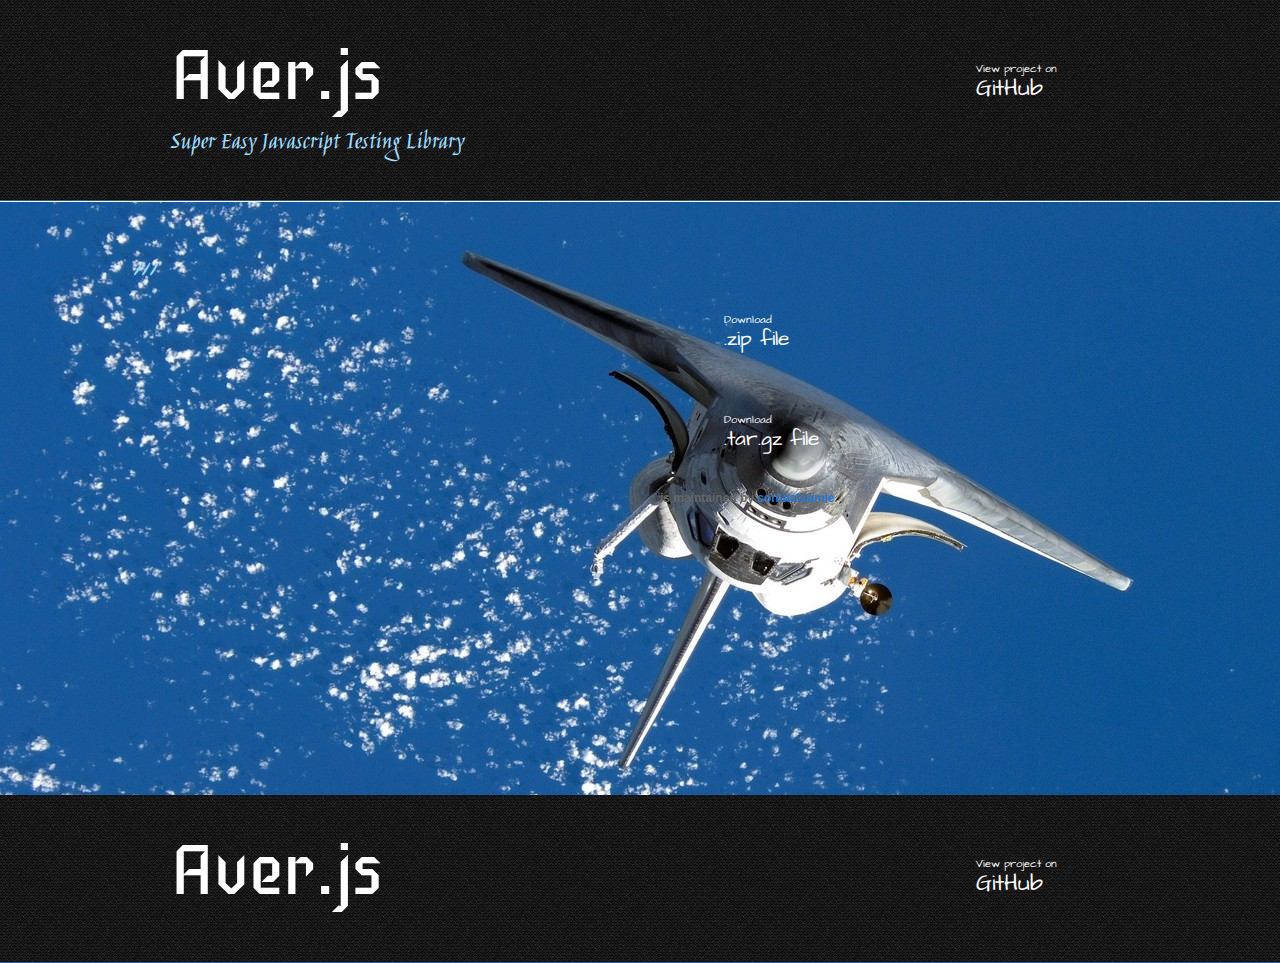
==== index.html @ 6622bc0f "Aver" ====
<!DOCTYPE html>
<html>
  <head>
    <meta charset='utf-8'>
    <meta http-equiv="X-UA-Compatible" content="chrome=1">
    <meta name="viewport" content="width=device-width, initial-scale=1, maximum-scale=1">
	<link href='http://fonts.googleapis.com/css?family=Jim+Nightshade|Iceberg' rel='stylesheet' type='text/css'>
    <link href='https://fonts.googleapis.com/css?family=Architects+Daughter' rel='stylesheet' type='text/css'>
    <link rel="stylesheet" type="text/css" href="stylesheets/stylesheet.css" media="screen" />
    <link rel="stylesheet" type="text/css" href="stylesheets/pygment_trac.css" media="screen" />
    <link rel="stylesheet" type="text/css" href="stylesheets/print.css" media="print" />

    <!--[if lt IE 9]>
    <script src="//html5shiv.googlecode.com/svn/trunk/html5.js"></script>
    <![endif]-->

    <title>Aver | Super Easy Javascript Testing Library</title>
  </head>

  <body>
    <header>
      <div class="inner">
        <h1 style="font-family: 'Iceberg', cursive;font-weight: 400; ">Aver.js</h1>
        <h2 style="font-family:  'Jim Nightshade', cursive;font-weight: 400; ">Super Easy Javascript Testing Library</h2>
        <a href="https://github.com/contactsamie/Aver" class="button"><small>View project on</small>GitHub</a>
      </div>
    </header>

    <div id="content-wrapper">
      <div class="inner clearfix">
        <section id="main-content">
          <h3></h3>



        <aside id="sidebar">
          <a href="https://github.com/contactsamie/Aver/zipball/master" class="button">
            <small>Download</small>
            .zip file
          </a>
          <a href="https://github.com/contactsamie/Aver/tarball/master" class="button">
            <small>Download</small>
            .tar.gz file
          </a>

          <p class="repo-owner"><a href="https://github.com/contactsamie/Aver"></a> is maintained by <a href="https://github.com/contactsamie">contactsamie</a>.</p>

        </aside>
      </div>
    </div>
<header>
      <div class="inner">
        <h1 style="font-family: 'Iceberg', cursive;font-weight: 400; ">Aver.js</h1>
        <a href="https://github.com/contactsamie/Aver" class="button"><small>View project on</small>GitHub</a>
      </div>
    </header>
  
  </body>
</html>
---- stylesheets/stylesheet.css ----
/* http://meyerweb.com/eric/tools/css/reset/ 
   v2.0 | 20110126
   License: none (public domain)
*/
html, body, div, span, applet, object, iframe,
h1, h2, h3, h4, h5, h6, p, blockquote, pre,
a, abbr, acronym, address, big, cite, code,
del, dfn, em, img, ins, kbd, q, s, samp,
small, strike, strong, sub, sup, tt, var,
b, u, i, center,
dl, dt, dd, ol, ul, li,
fieldset, form, label, legend,
table, caption, tbody, tfoot, thead, tr, th, td,
article, aside, canvas, details, embed, 
figure, figcaption, footer, header, hgroup, 
menu, nav, output, ruby, section, summary,
time, mark, audio, video {
	margin: 0;
	padding: 0;
	border: 0;
	font-size: 100%;
	font: inherit;
	vertical-align: baseline;
}
/* HTML5 display-role reset for older browsers */
article, aside, details, figcaption, figure, 
footer, header, hgroup, menu, nav, section {
	display: block;
}
body {
	line-height: 1;
}
ol, ul {
	list-style: none;
}
blockquote, q {
	quotes: none;
}
blockquote:before, blockquote:after,
q:before, q:after {
	content: '';
	content: none;
}
table {
	border-collapse: collapse;
	border-spacing: 0;
}

/* LAYOUT STYLES */
body {

  font-size: 15px;
  line-height: 1.5; 
  background: #fafafa url(../images/sss.jpg) 0 0 repeat;
  font-family: 'Helvetica Neue', Helvetica, Arial, serif;
  font-weight: 400;
  color: #666;
}

a {
  color: #2879d0;
}
a:hover {
  color: #2268b2;
}

header {
  padding-top: 40px;
  padding-bottom: 40px;
  font-family: 'Architects Daughter', 'Helvetica Neue', Helvetica, Arial, serif; 
  background: #2e7bcf url(../images/h.png) 0 0 repeat;
  border-bottom: solid 1px #275da1;
}

header h1 {
  letter-spacing: -1px;
  font-size: 72px;
  color: #fff;
  line-height: 1;
  margin-bottom: 0.2em;
  width: 540px;
}

header h2 {
  font-size: 26px;
  color: #9ddcff;
  font-weight: normal;
  line-height: 1.3;
  width: 540px;
  letter-spacing: 0;
}

.inner {
  position: relative;
  width: 940px;
  margin: 0 auto;
}

#content-wrapper {
  border-top: solid 1px #fff;
  padding-top: 30px;
}

#main-content {
  width: 690px;
  float: left;
}

#main-content img {
  max-width: 100%;
}

aside#sidebar {
  width: 200px;
  padding-left: 20px;
  min-height: 504px;
  float: right;
 
  font-size: 12px;
  line-height: 1.3;
}

aside#sidebar p.repo-owner,
aside#sidebar p.repo-owner a {
  font-weight: bold;
}

#downloads {
  margin-bottom: 40px;
}

a.button {
  width: 134px;
  height: 58px;
  line-height: 1.2;
  font-size: 23px;
  color: #fff;
  padding-left: 68px;
  padding-top: 22px;
  background: #fafafa url(../images/sss.jpg) 0 0 repeat;
  font-family: 'Architects Daughter', 'Helvetica Neue', Helvetica, Arial, serif; 
}
a.button small {
  display: block;
  font-size: 11px;
}
header a.button {
  position: absolute;
  right: 0;
  top: 0;
  background: transparent url(../images/github-button.png) 0 0 no-repeat;
}
aside a.button {
  width: 138px;
  padding-left: 64px;
  display: block;
  background: transparent url(../images/download-button.png) 0 0 no-repeat;
  margin-bottom: 20px;
  font-size: 21px;
}

code, pre {
  font-family: Monaco, "Bitstream Vera Sans Mono", "Lucida Console", Terminal, monospace;
  color: #222;
  margin-bottom: 30px;
  font-size: 13px;
}

code {
  background-color: #f2f8fc;
  border: solid 1px #dbe7f3;
  padding: 0 3px;
}

pre {
  padding: 20px;
  background: #fff;
  text-shadow: none;
  overflow: auto;
  border: solid 1px #f2f2f2;
}
pre code {
  color: #2879d0;
  background-color: #fff;
  border: none;
  padding: 0;
}

ul, ol, dl {
  margin-bottom: 20px;
}


/* COMMON STYLES */

hr {
  height: 1px;
  line-height: 1px;
  margin-top: 1em;
  padding-bottom: 1em;
  border: none;
  background: transparent url('../images/hr.png') 0 0 no-repeat;
}

table {
  width: 100%;
  border: 1px solid #ebebeb;
}

th {
  font-weight: 500;
}

td {
  border: 1px solid #ebebeb;
  text-align: center; 
  font-weight: 300;
}

form {
  background: #f2f2f2;
  padding: 20px;
  
}


/* GENERAL ELEMENT TYPE STYLES */

#main-content h1 {
  font-family: 'Architects Daughter', 'Helvetica Neue', Helvetica, Arial, serif; 
  font-size: 2.8em;
  letter-spacing: -1px;
  color: #474747;
} 

#main-content h1:before {
  content: "/";
  color: #9ddcff;
  padding-right: 0.3em;
  margin-left: -0.9em;
}

#main-content h2 {
  font-family: 'Architects Daughter', 'Helvetica Neue', Helvetica, Arial, serif; 
  font-size: 22px;
  font-weight: bold;
  margin-bottom: 8px;
  color: #474747;
} 
#main-content h2:before {
  content: "//";
  color: #9ddcff;
  padding-right: 0.3em;
  margin-left: -1.5em;
}

#main-content h3 {
  font-family: 'Architects Daughter', 'Helvetica Neue', Helvetica, Arial, serif; 
  font-size: 18px;
  font-weight: bold;
  margin-top: 24px;
  margin-bottom: 8px;
  color: #474747;
} 
 
#main-content h3:before {
  content: "///";
  color: #9ddcff;
  padding-right: 0.3em;
  margin-left: -2em;
}

#main-content h4 {
  font-family: 'Architects Daughter', 'Helvetica Neue', Helvetica, Arial, serif; 
  font-size: 15px;
  font-weight: bold;
  color: #474747;
} 

h4:before {
  content: "////";
  color: #9ddcff;
  padding-right: 0.3em;
  margin-left: -2.8em;
}

#main-content h5 {
  font-family: 'Architects Daughter', 'Helvetica Neue', Helvetica, Arial, serif; 
  font-size: 14px;
  color: #474747;
} 
h5:before {
  content: "/////";
  color: #9ddcff;
  padding-right: 0.3em;
  margin-left: -3.2em;
}

#main-content h6 {
  font-family: 'Architects Daughter', 'Helvetica Neue', Helvetica, Arial, serif; 
  font-size: .8em;
  color: #474747;
} 
h6:before {
  content: "//////";
  color: #9ddcff;
  padding-right: 0.3em;
  margin-left: -3.7em;
}

p {
  margin-bottom: 20px;
}
 
a {
  text-decoration: none;
}

p a {
  font-weight: 400;
}

blockquote {
  font-size: 1.6em;
  border-left: 10px solid #e9e9e9;
  margin-bottom: 20px;
  padding: 0 0 0 30px;
}

ul li {
  list-style: disc inside;
  padding-left: 20px;
}

ol li {
  list-style: decimal inside;
  padding-left: 3px;
}

dl dd {
  font-style: italic;
  font-weight: 100;
}

footer {
  background: transparent url('../images/hr.png') 0 0 no-repeat;
  margin-top: 40px;
  padding-top: 20px;
  padding-bottom: 30px;
  font-size: 13px;
  color: #aaa;
}

footer a {
  color: #666;
}
footer a:hover {
  color: #444;
}

/* MISC */
.clearfix:after {
  clear: both;
  content: '.';
  display: block;
  visibility: hidden;
  height: 0;
}

.clearfix {display: inline-block;}
* html .clearfix {height: 1%;}
.clearfix {display: block;}

/* #Media Queries
================================================== */

/* Smaller than standard 960 (devices and browsers) */
@media only screen and (max-width: 959px) {}

/* Tablet Portrait size to standard 960 (devices and browsers) */
@media only screen and (min-width: 768px) and (max-width: 959px) {
  .inner {
    width: 740px;
  }
  header h1, header h2 {
    width: 340px;
  }
  header h1 {
    font-size: 60px;
  }
  header h2 {
    font-size: 30px;
  }
  #main-content {
    width: 490px;
  }
  #main-content h1:before,
  #main-content h2:before,
  #main-content h3:before,
  #main-content h4:before,
  #main-content h5:before,
  #main-content h6:before {
    content: none;
    padding-right: 0;
    margin-left: 0;
  }
}

/* All Mobile Sizes (devices and browser) */
@media only screen and (max-width: 767px) {
  .inner {
    width: 93%;
  }
  header {
    padding: 20px 0;
  }
  header .inner {
    position: relative;
  }
  header h1, header h2 {
    width: 100%;
  }
  header h1 {
    font-size: 48px;
  }
  header h2 {
    font-size: 24px;
  }
  header a.button {
    background-image: none;
    width: auto;
    height: auto;
    display: inline-block;
    margin-top: 15px;
    padding: 5px 10px;
    position: relative;
    text-align: center;
    font-size: 13px;
    line-height: 1;
    background-color: #9ddcff;
    color: #2879d0;
    -moz-border-radius: 5px;
    -webkit-border-radius: 5px;                     
    border-radius: 5px;    
  }
  header a.button small {
    font-size: 13px;
    display: inline;
  }
  #main-content,
  aside#sidebar {
    float: none;
    width: 100% ! important;
  }
  aside#sidebar {
    background-image: none;
    margin-top: 20px;
    border-top: solid 1px #ddd;
    padding: 20px 0;
    min-height: 0;
  }
  aside#sidebar a.button {
    display: none;
  }
  #main-content h1:before,
  #main-content h2:before,
  #main-content h3:before,
  #main-content h4:before,
  #main-content h5:before,
  #main-content h6:before {
    content: none;
    padding-right: 0;
    margin-left: 0;
  }
}
body{
  background: #fafafa url(../images/sss.jpeg) 0 0 repeat;
}
/* Mobile Landscape Size to Tablet Portrait (devices and browsers) */
@media only screen and (min-width: 480px) and (max-width: 767px) {}

/* Mobile Portrait Size to Mobile Landscape Size (devices and browsers) */
@media only screen and (max-width: 479px) {}
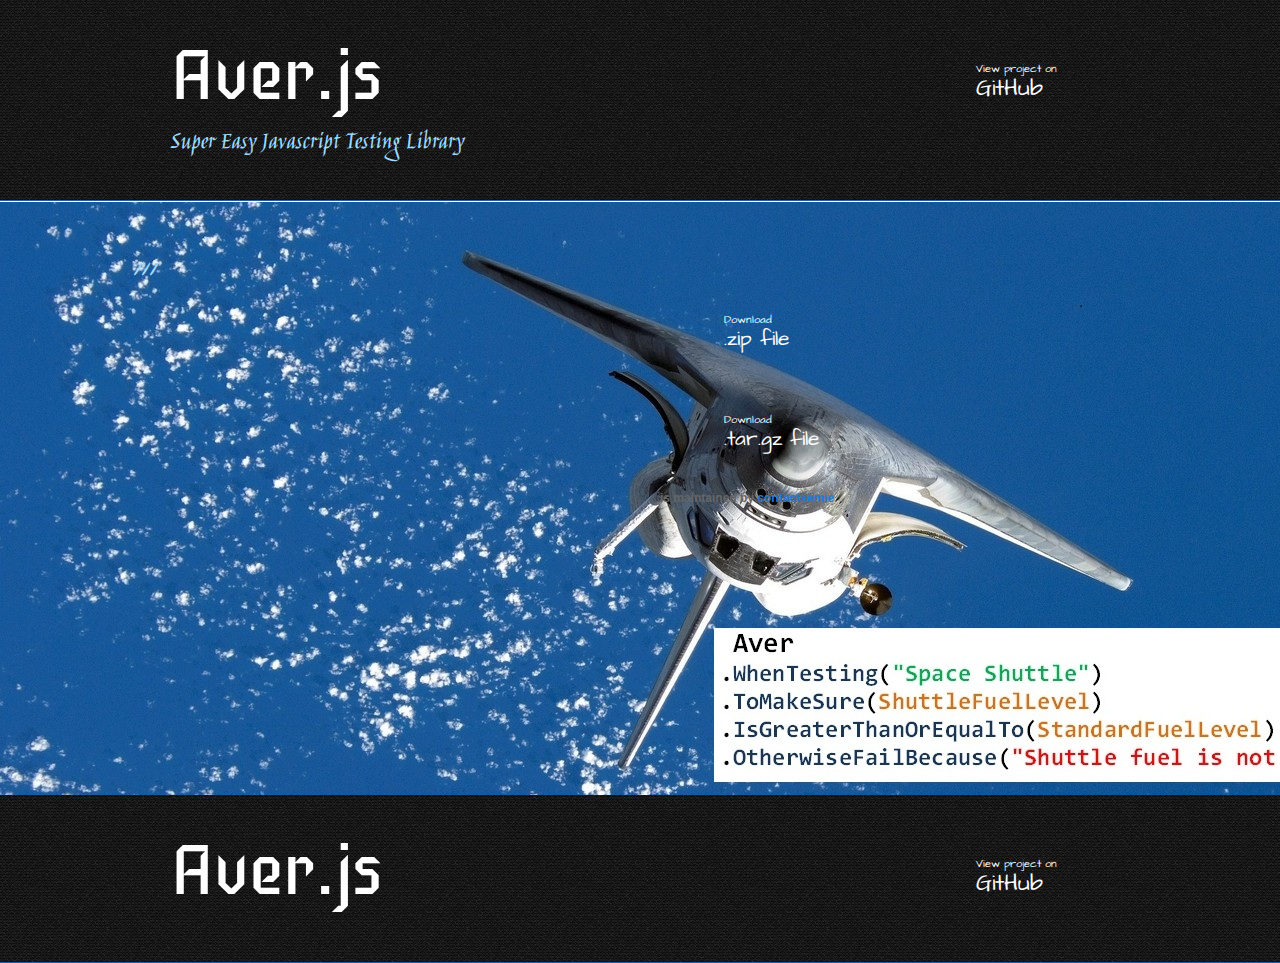
==== commit 355c369f: "Aver" ====
--- a/index.html
+++ b/index.html
@@ -47,12 +47,16 @@
 
         </aside>
       </div>
-    </div>
+    </div> 
+	
 <header>
       <div class="inner">
         <h1 style="font-family: 'Iceberg', cursive;font-weight: 400; ">Aver.js</h1>
         <a href="https://github.com/contactsamie/Aver" class="button"><small>View project on</small>GitHub</a>
       </div>
+	  
+	  
+	
     </header>
   
   </body>
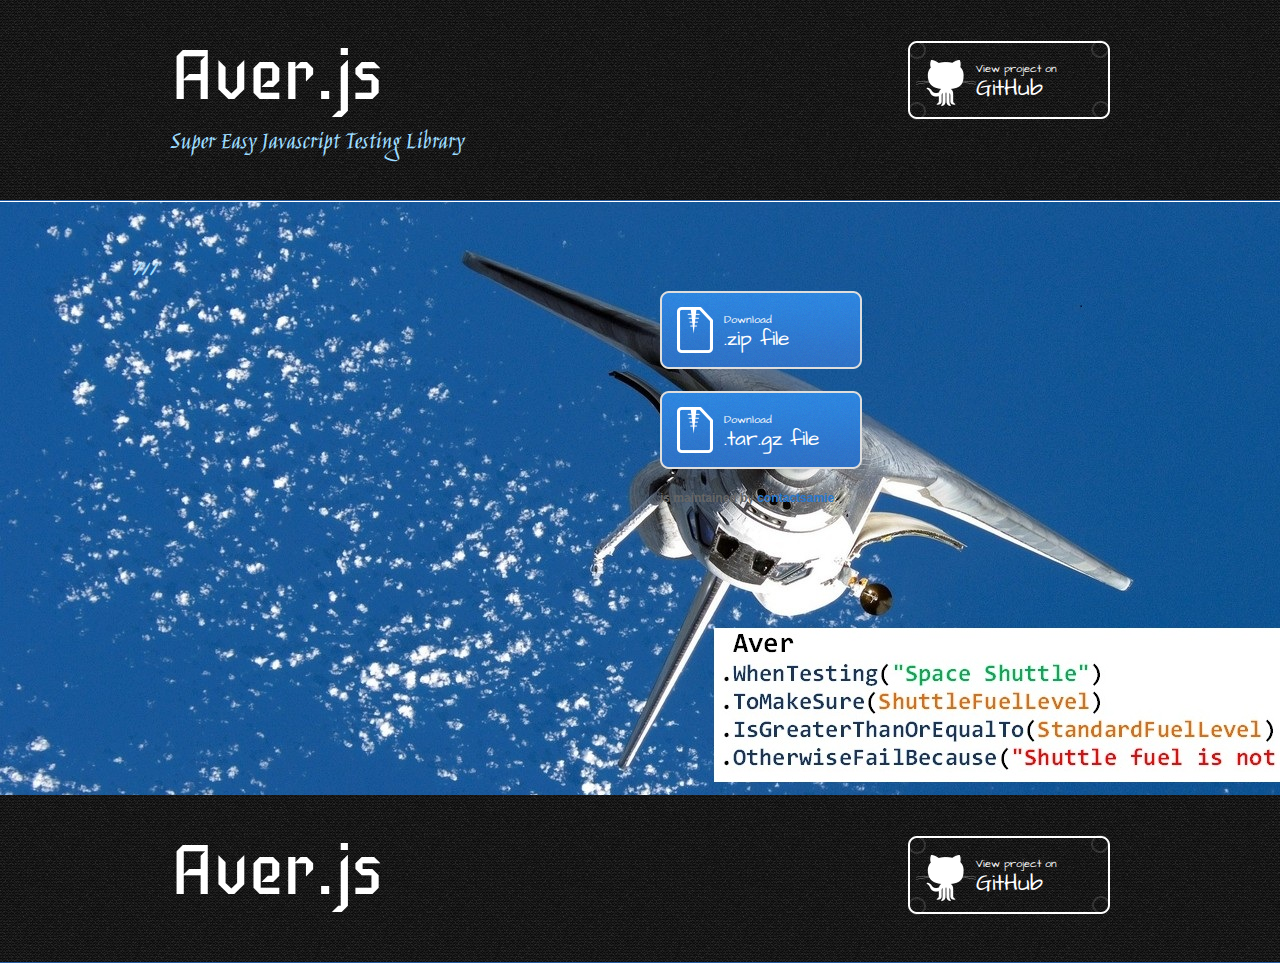
==== commit dc732060: "Aver" ====
--- a/index.html
+++ b/index.html
@@ -18,6 +18,8 @@
   </head>
 
   <body>
+  
+  
     <header>
       <div class="inner">
         <h1 style="font-family: 'Iceberg', cursive;font-weight: 400; ">Aver.js</h1>
@@ -48,6 +50,7 @@
         </aside>
       </div>
     </div> 
+	</div>
 	
 <header>
       <div class="inner">
--- a/stylesheets/stylesheet.css
+++ b/stylesheets/stylesheet.css
@@ -51,7 +51,7 @@
 
   font-size: 15px;
   line-height: 1.5; 
-  background: #fafafa url(../images/sss.jpg) 0 0 repeat;
+  background: #fafafa url(../images/sss1.jpg) 0 0 repeat;
   font-family: 'Helvetica Neue', Helvetica, Arial, serif;
   font-weight: 400;
   color: #666;
@@ -137,7 +137,7 @@
   color: #fff;
   padding-left: 68px;
   padding-top: 22px;
-  background: #fafafa url(../images/sss.jpg) 0 0 repeat;
+  background: #fafafa url(../images/sss1.jpg) 0 0 repeat;
   font-family: 'Architects Daughter', 'Helvetica Neue', Helvetica, Arial, serif; 
 }
 a.button small {
@@ -474,7 +474,7 @@
   }
 }
 body{
-  background: #fafafa url(../images/sss.jpeg) 0 0 repeat;
+  background: #fafafa url(../images/sss1.jpeg) 0 0 repeat;
 }
 /* Mobile Landscape Size to Tablet Portrait (devices and browsers) */
 @media only screen and (min-width: 480px) and (max-width: 767px) {}
--- a/stylesheets/pygment_trac.css
+++ b/stylesheets/pygment_trac.css
@@ -0,0 +1,69 @@
+.highlight  { background: #ffffff; }
+.highlight .c { color: #999988; font-style: italic } /* Comment */
+.highlight .err { color: #a61717; background-color: #e3d2d2 } /* Error */
+.highlight .k { font-weight: bold } /* Keyword */
+.highlight .o { font-weight: bold } /* Operator */
+.highlight .cm { color: #999988; font-style: italic } /* Comment.Multiline */
+.highlight .cp { color: #999999; font-weight: bold } /* Comment.Preproc */
+.highlight .c1 { color: #999988; font-style: italic } /* Comment.Single */
+.highlight .cs { color: #999999; font-weight: bold; font-style: italic } /* Comment.Special */
+.highlight .gd { color: #000000; background-color: #ffdddd } /* Generic.Deleted */
+.highlight .gd .x { color: #000000; background-color: #ffaaaa } /* Generic.Deleted.Specific */
+.highlight .ge { font-style: italic } /* Generic.Emph */
+.highlight .gr { color: #aa0000 } /* Generic.Error */
+.highlight .gh { color: #999999 } /* Generic.Heading */
+.highlight .gi { color: #000000; background-color: #ddffdd } /* Generic.Inserted */
+.highlight .gi .x { color: #000000; background-color: #aaffaa } /* Generic.Inserted.Specific */
+.highlight .go { color: #888888 } /* Generic.Output */
+.highlight .gp { color: #555555 } /* Generic.Prompt */
+.highlight .gs { font-weight: bold } /* Generic.Strong */
+.highlight .gu { color: #800080; font-weight: bold; } /* Generic.Subheading */
+.highlight .gt { color: #aa0000 } /* Generic.Traceback */
+.highlight .kc { font-weight: bold } /* Keyword.Constant */
+.highlight .kd { font-weight: bold } /* Keyword.Declaration */
+.highlight .kn { font-weight: bold } /* Keyword.Namespace */
+.highlight .kp { font-weight: bold } /* Keyword.Pseudo */
+.highlight .kr { font-weight: bold } /* Keyword.Reserved */
+.highlight .kt { color: #445588; font-weight: bold } /* Keyword.Type */
+.highlight .m { color: #009999 } /* Literal.Number */
+.highlight .s { color: #d14 } /* Literal.String */
+.highlight .na { color: #008080 } /* Name.Attribute */
+.highlight .nb { color: #0086B3 } /* Name.Builtin */
+.highlight .nc { color: #445588; font-weight: bold } /* Name.Class */
+.highlight .no { color: #008080 } /* Name.Constant */
+.highlight .ni { color: #800080 } /* Name.Entity */
+.highlight .ne { color: #990000; font-weight: bold } /* Name.Exception */
+.highlight .nf { color: #990000; font-weight: bold } /* Name.Function */
+.highlight .nn { color: #555555 } /* Name.Namespace */
+.highlight .nt { color: #000080 } /* Name.Tag */
+.highlight .nv { color: #008080 } /* Name.Variable */
+.highlight .ow { font-weight: bold } /* Operator.Word */
+.highlight .w { color: #bbbbbb } /* Text.Whitespace */
+.highlight .mf { color: #009999 } /* Literal.Number.Float */
+.highlight .mh { color: #009999 } /* Literal.Number.Hex */
+.highlight .mi { color: #009999 } /* Literal.Number.Integer */
+.highlight .mo { color: #009999 } /* Literal.Number.Oct */
+.highlight .sb { color: #d14 } /* Literal.String.Backtick */
+.highlight .sc { color: #d14 } /* Literal.String.Char */
+.highlight .sd { color: #d14 } /* Literal.String.Doc */
+.highlight .s2 { color: #d14 } /* Literal.String.Double */
+.highlight .se { color: #d14 } /* Literal.String.Escape */
+.highlight .sh { color: #d14 } /* Literal.String.Heredoc */
+.highlight .si { color: #d14 } /* Literal.String.Interpol */
+.highlight .sx { color: #d14 } /* Literal.String.Other */
+.highlight .sr { color: #009926 } /* Literal.String.Regex */
+.highlight .s1 { color: #d14 } /* Literal.String.Single */
+.highlight .ss { color: #990073 } /* Literal.String.Symbol */
+.highlight .bp { color: #999999 } /* Name.Builtin.Pseudo */
+.highlight .vc { color: #008080 } /* Name.Variable.Class */
+.highlight .vg { color: #008080 } /* Name.Variable.Global */
+.highlight .vi { color: #008080 } /* Name.Variable.Instance */
+.highlight .il { color: #009999 } /* Literal.Number.Integer.Long */
+
+.type-csharp .highlight .k { color: #0000FF }
+.type-csharp .highlight .kt { color: #0000FF }
+.type-csharp .highlight .nf { color: #000000; font-weight: normal }
+.type-csharp .highlight .nc { color: #2B91AF }
+.type-csharp .highlight .nn { color: #000000 }
+.type-csharp .highlight .s { color: #A31515 }
+.type-csharp .highlight .sc { color: #A31515 }
--- a/stylesheets/print.css
+++ b/stylesheets/print.css
@@ -0,0 +1,226 @@
+html, body, div, span, applet, object, iframe,
+h1, h2, h3, h4, h5, h6, p, blockquote, pre,
+a, abbr, acronym, address, big, cite, code,
+del, dfn, em, img, ins, kbd, q, s, samp,
+small, strike, strong, sub, sup, tt, var,
+b, u, i, center,
+dl, dt, dd, ol, ul, li,
+fieldset, form, label, legend,
+table, caption, tbody, tfoot, thead, tr, th, td,
+article, aside, canvas, details, embed, 
+figure, figcaption, footer, header, hgroup, 
+menu, nav, output, ruby, section, summary,
+time, mark, audio, video {
+  margin: 0;
+  padding: 0;
+  border: 0;
+  font-size: 100%;
+  font: inherit;
+  vertical-align: baseline;
+}
+/* HTML5 display-role reset for older browsers */
+article, aside, details, figcaption, figure, 
+footer, header, hgroup, menu, nav, section {
+  display: block;
+}
+body {
+  line-height: 1;
+}
+ol, ul {
+  list-style: none;
+}
+blockquote, q {
+  quotes: none;
+}
+blockquote:before, blockquote:after,
+q:before, q:after {
+  content: '';
+  content: none;
+}
+table {
+  border-collapse: collapse;
+  border-spacing: 0;
+}
+body {
+  font-size: 13px;
+  line-height: 1.5; 
+  font-family: 'Helvetica Neue', Helvetica, Arial, serif;
+  color: #000;
+}
+
+a {
+  color: #d5000d;
+  font-weight: bold;
+}
+
+header {
+  padding-top: 35px;
+  padding-bottom: 10px;
+}
+
+header h1 {
+  font-weight: bold;
+  letter-spacing: -1px;
+  font-size: 48px;
+  color: #303030;
+  line-height: 1.2;
+}
+
+header h2 {
+  letter-spacing: -1px;
+  font-size: 24px;
+  color: #aaa;
+  font-weight: normal;
+  line-height: 1.3;
+}
+#downloads {
+  display: none;
+}
+#main_content {
+  padding-top: 20px;
+}
+
+code, pre {
+  font-family: Monaco, "Bitstream Vera Sans Mono", "Lucida Console", Terminal;
+  color: #222;
+  margin-bottom: 30px;
+  font-size: 12px;
+}
+
+code {
+  padding: 0 3px;
+}
+
+pre {
+  border: solid 1px #ddd;
+  padding: 20px;
+  overflow: auto;
+}
+pre code {
+  padding: 0;
+}
+
+ul, ol, dl {
+  margin-bottom: 20px;
+}
+
+
+/* COMMON STYLES */
+
+table {
+  width: 100%;
+  border: 1px solid #ebebeb;
+}
+
+th {
+  font-weight: 500;
+}
+
+td {
+  border: 1px solid #ebebeb;
+  text-align: center; 
+  font-weight: 300;
+}
+
+form {
+  background: #f2f2f2;
+  padding: 20px;
+  
+}
+
+
+/* GENERAL ELEMENT TYPE STYLES */
+
+h1 {
+  font-size: 2.8em;
+} 
+
+h2 {
+  font-size: 22px;
+  font-weight: bold;
+  color: #303030;
+  margin-bottom: 8px;
+} 
+
+h3 {
+  color: #d5000d;
+  font-size: 18px;
+  font-weight: bold;
+  margin-bottom: 8px;
+} 
+ 
+h4 {
+  font-size: 16px;
+  color: #303030;
+  font-weight: bold;
+} 
+
+h5 {
+  font-size: 1em;
+  color: #303030;
+} 
+
+h6 {
+  font-size: .8em;
+  color: #303030;
+} 
+
+p {
+  font-weight: 300;
+  margin-bottom: 20px;
+}
+ 
+a {
+  text-decoration: none;
+}
+
+p a {
+  font-weight: 400;
+}
+
+blockquote {
+  font-size: 1.6em;
+  border-left: 10px solid #e9e9e9;
+  margin-bottom: 20px;
+  padding: 0 0 0 30px;
+}
+
+ul li {
+  list-style: disc inside;
+  padding-left: 20px;
+}
+
+ol li {
+  list-style: decimal inside;
+  padding-left: 3px;
+}
+
+dl dd {
+  font-style: italic;
+  font-weight: 100;
+}
+
+footer {
+  margin-top: 40px;
+  padding-top: 20px;
+  padding-bottom: 30px;
+  font-size: 13px;
+  color: #aaa;
+}
+
+footer a {
+  color: #666;
+}
+
+/* MISC */
+.clearfix:after {
+  clear: both;
+  content: '.';
+  display: block;
+  visibility: hidden;
+  height: 0;
+}
+
+.clearfix {display: inline-block;}
+* html .clearfix {height: 1%;}
+.clearfix {display: block;}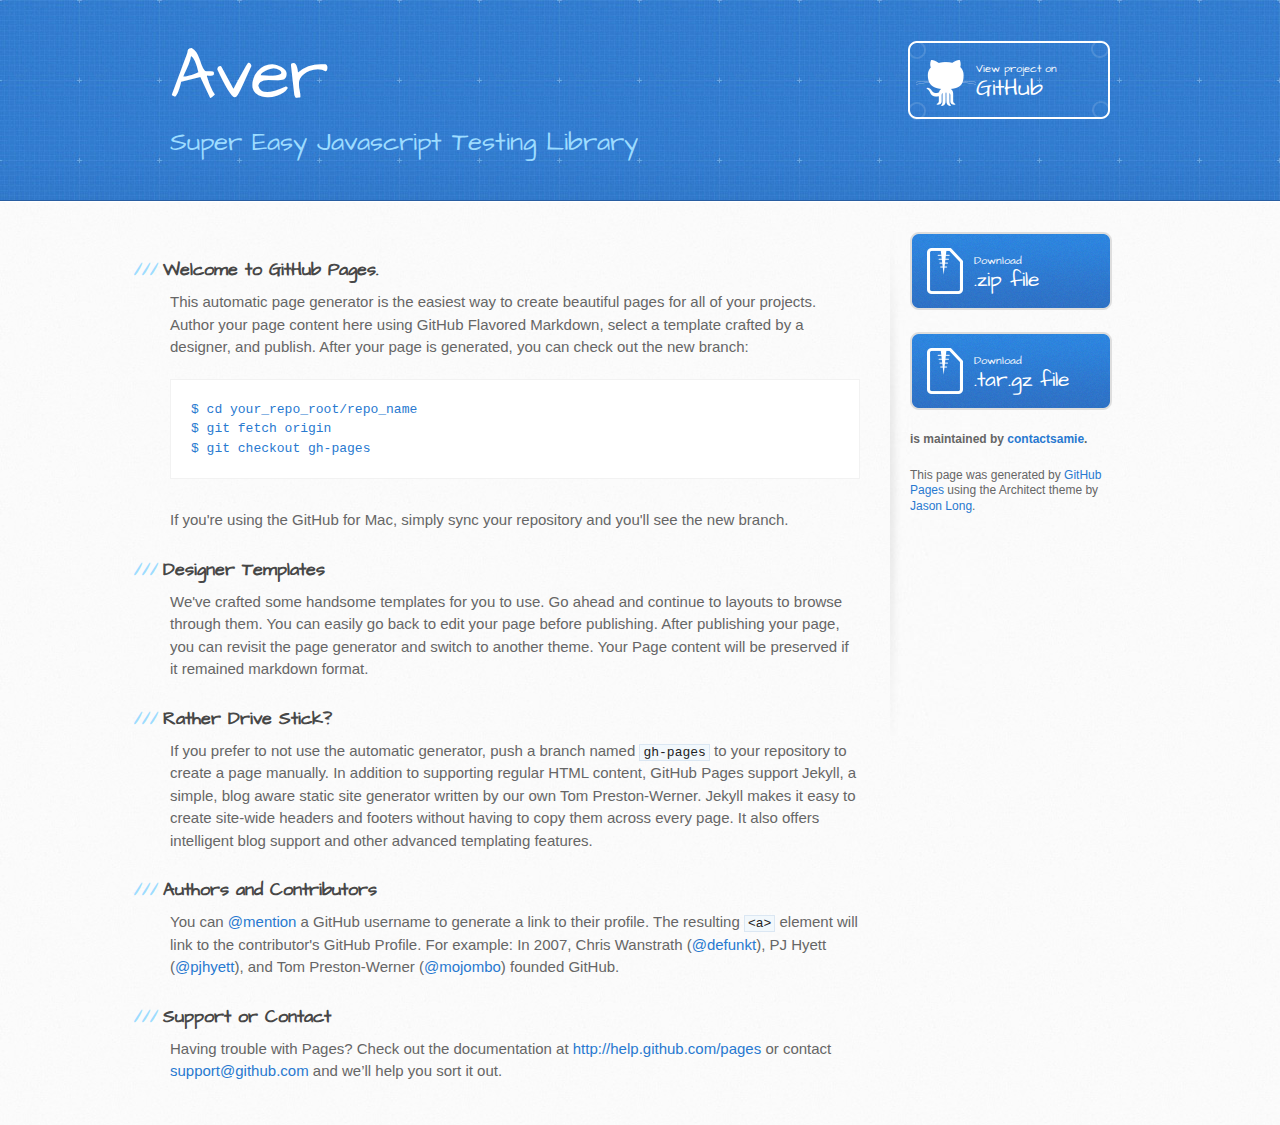
==== commit 1d5e3563: "Create gh-pages branch via GitHub" ====
--- a/index.html
+++ b/index.html
@@ -4,7 +4,6 @@
     <meta charset='utf-8'>
     <meta http-equiv="X-UA-Compatible" content="chrome=1">
     <meta name="viewport" content="width=device-width, initial-scale=1, maximum-scale=1">
-	<link href='http://fonts.googleapis.com/css?family=Jim+Nightshade|Iceberg' rel='stylesheet' type='text/css'>
     <link href='https://fonts.googleapis.com/css?family=Architects+Daughter' rel='stylesheet' type='text/css'>
     <link rel="stylesheet" type="text/css" href="stylesheets/stylesheet.css" media="screen" />
     <link rel="stylesheet" type="text/css" href="stylesheets/pygment_trac.css" media="screen" />
@@ -14,16 +13,14 @@
     <script src="//html5shiv.googlecode.com/svn/trunk/html5.js"></script>
     <![endif]-->
 
-    <title>Aver | Super Easy Javascript Testing Library</title>
+    <title>Aver by contactsamie</title>
   </head>
 
   <body>
-  
-  
     <header>
       <div class="inner">
-        <h1 style="font-family: 'Iceberg', cursive;font-weight: 400; ">Aver.js</h1>
-        <h2 style="font-family:  'Jim Nightshade', cursive;font-weight: 400; ">Super Easy Javascript Testing Library</h2>
+        <h1>Aver</h1>
+        <h2>Super Easy Javascript Testing Library</h2>
         <a href="https://github.com/contactsamie/Aver" class="button"><small>View project on</small>GitHub</a>
       </div>
     </header>
@@ -31,9 +28,33 @@
     <div id="content-wrapper">
       <div class="inner clearfix">
         <section id="main-content">
-          <h3></h3>
+          <h3>Welcome to GitHub Pages.</h3>
 
+<p>This automatic page generator is the easiest way to create beautiful pages for all of your projects. Author your page content here using GitHub Flavored Markdown, select a template crafted by a designer, and publish. After your page is generated, you can check out the new branch:</p>
 
+<pre><code>$ cd your_repo_root/repo_name
+$ git fetch origin
+$ git checkout gh-pages
+</code></pre>
+
+<p>If you're using the GitHub for Mac, simply sync your repository and you'll see the new branch.</p>
+
+<h3>Designer Templates</h3>
+
+<p>We've crafted some handsome templates for you to use. Go ahead and continue to layouts to browse through them. You can easily go back to edit your page before publishing. After publishing your page, you can revisit the page generator and switch to another theme. Your Page content will be preserved if it remained markdown format.</p>
+
+<h3>Rather Drive Stick?</h3>
+
+<p>If you prefer to not use the automatic generator, push a branch named <code>gh-pages</code> to your repository to create a page manually. In addition to supporting regular HTML content, GitHub Pages support Jekyll, a simple, blog aware static site generator written by our own Tom Preston-Werner. Jekyll makes it easy to create site-wide headers and footers without having to copy them across every page. It also offers intelligent blog support and other advanced templating features.</p>
+
+<h3>Authors and Contributors</h3>
+
+<p>You can <a href="https://github.com/blog/821" class="user-mention">@mention</a> a GitHub username to generate a link to their profile. The resulting <code>&lt;a&gt;</code> element will link to the contributor's GitHub Profile. For example: In 2007, Chris Wanstrath (<a href="https://github.com/defunkt" class="user-mention">@defunkt</a>), PJ Hyett (<a href="https://github.com/pjhyett" class="user-mention">@pjhyett</a>), and Tom Preston-Werner (<a href="https://github.com/mojombo" class="user-mention">@mojombo</a>) founded GitHub.</p>
+
+<h3>Support or Contact</h3>
+
+<p>Having trouble with Pages? Check out the documentation at <a href="http://help.github.com/pages">http://help.github.com/pages</a> or contact <a href="mailto:support@github.com">support@github.com</a> and we’ll help you sort it out.</p>
+        </section>
 
         <aside id="sidebar">
           <a href="https://github.com/contactsamie/Aver/zipball/master" class="button">
@@ -47,20 +68,11 @@
 
           <p class="repo-owner"><a href="https://github.com/contactsamie/Aver"></a> is maintained by <a href="https://github.com/contactsamie">contactsamie</a>.</p>
 
+          <p>This page was generated by <a href="pages.github.com">GitHub Pages</a> using the Architect theme by <a href="http://twitter.com/jasonlong">Jason Long</a>.</p>
         </aside>
       </div>
-    </div> 
-	</div>
-	
-<header>
-      <div class="inner">
-        <h1 style="font-family: 'Iceberg', cursive;font-weight: 400; ">Aver.js</h1>
-        <a href="https://github.com/contactsamie/Aver" class="button"><small>View project on</small>GitHub</a>
-      </div>
-	  
-	  
-	
-    </header>
+    </div>
+
   
   </body>
 </html>--- a/stylesheets/stylesheet.css
+++ b/stylesheets/stylesheet.css
@@ -48,10 +48,9 @@
 
 /* LAYOUT STYLES */
 body {
-
   font-size: 15px;
   line-height: 1.5; 
-  background: #fafafa url(../images/sss1.jpg) 0 0 repeat;
+  background: #fafafa url(../images/body-bg.jpg) 0 0 repeat;
   font-family: 'Helvetica Neue', Helvetica, Arial, serif;
   font-weight: 400;
   color: #666;
@@ -68,7 +67,7 @@
   padding-top: 40px;
   padding-bottom: 40px;
   font-family: 'Architects Daughter', 'Helvetica Neue', Helvetica, Arial, serif; 
-  background: #2e7bcf url(../images/h.png) 0 0 repeat;
+  background: #2e7bcf url(../images/header-bg.jpg) 0 0 repeat-x;
   border-bottom: solid 1px #275da1;
 }
 
@@ -115,7 +114,7 @@
   padding-left: 20px;
   min-height: 504px;
   float: right;
- 
+  background: transparent url(../images/sidebar-bg.jpg) 0 0 no-repeat;
   font-size: 12px;
   line-height: 1.3;
 }
@@ -137,7 +136,6 @@
   color: #fff;
   padding-left: 68px;
   padding-top: 22px;
-  background: #fafafa url(../images/sss1.jpg) 0 0 repeat;
   font-family: 'Architects Daughter', 'Helvetica Neue', Helvetica, Arial, serif; 
 }
 a.button small {
@@ -473,9 +471,7 @@
     margin-left: 0;
   }
 }
-body{
-  background: #fafafa url(../images/sss1.jpeg) 0 0 repeat;
-}
+
 /* Mobile Landscape Size to Tablet Portrait (devices and browsers) */
 @media only screen and (min-width: 480px) and (max-width: 767px) {}
 
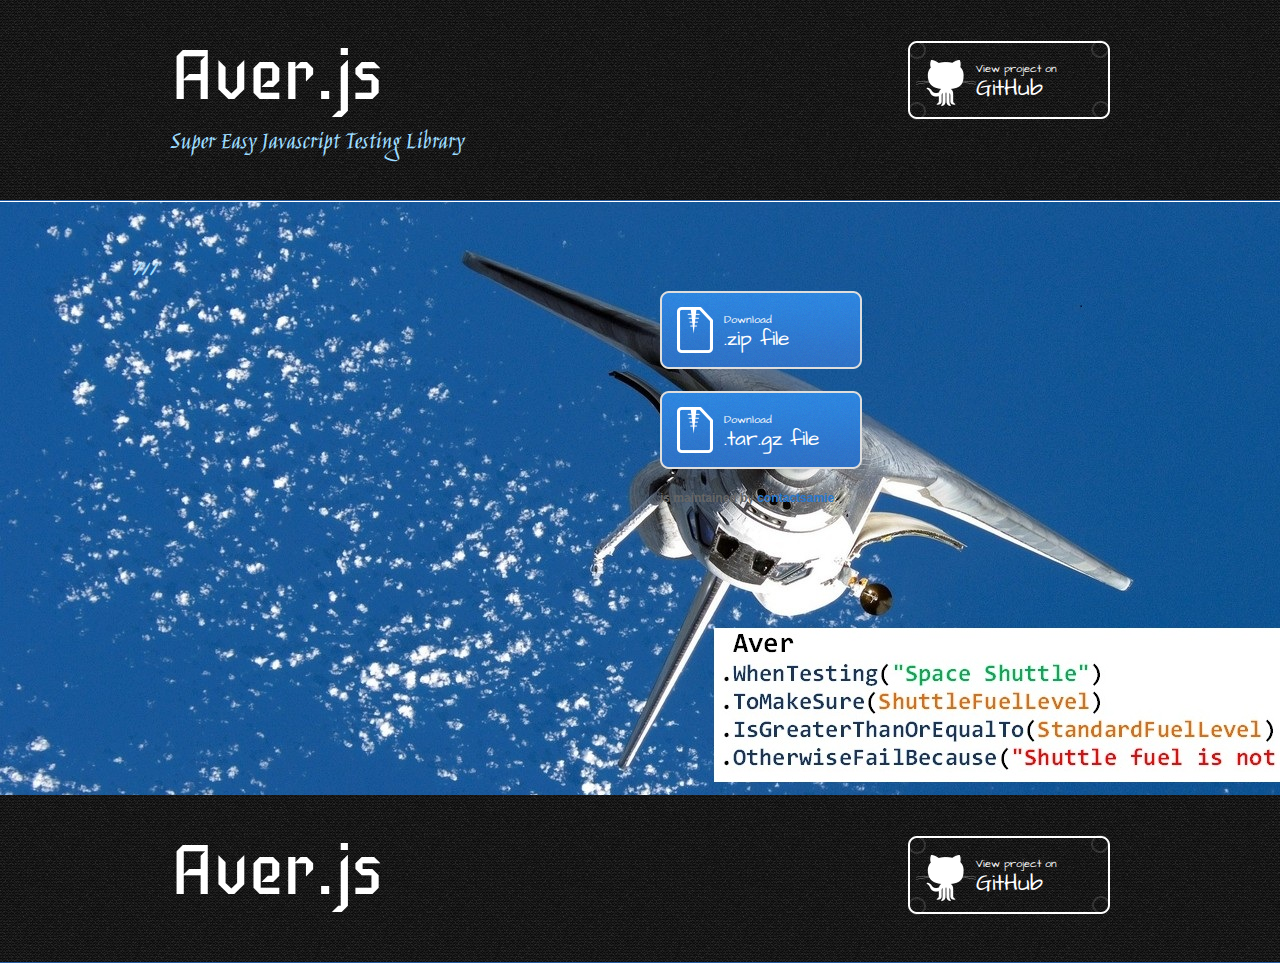
==== commit c0dd6b11: "Aver" ====
--- a/index.html
+++ b/index.html
@@ -4,6 +4,7 @@
     <meta charset='utf-8'>
     <meta http-equiv="X-UA-Compatible" content="chrome=1">
     <meta name="viewport" content="width=device-width, initial-scale=1, maximum-scale=1">
+	<link href='http://fonts.googleapis.com/css?family=Jim+Nightshade|Iceberg' rel='stylesheet' type='text/css'>
     <link href='https://fonts.googleapis.com/css?family=Architects+Daughter' rel='stylesheet' type='text/css'>
     <link rel="stylesheet" type="text/css" href="stylesheets/stylesheet.css" media="screen" />
     <link rel="stylesheet" type="text/css" href="stylesheets/pygment_trac.css" media="screen" />
@@ -13,14 +14,16 @@
     <script src="//html5shiv.googlecode.com/svn/trunk/html5.js"></script>
     <![endif]-->
 
-    <title>Aver by contactsamie</title>
+    <title>Aver | Super Easy Javascript Testing Library</title>
   </head>
 
   <body>
+  
+  
     <header>
       <div class="inner">
-        <h1>Aver</h1>
-        <h2>Super Easy Javascript Testing Library</h2>
+        <h1 style="font-family: 'Iceberg', cursive;font-weight: 400; ">Aver.js</h1>
+        <h2 style="font-family:  'Jim Nightshade', cursive;font-weight: 400; ">Super Easy Javascript Testing Library</h2>
         <a href="https://github.com/contactsamie/Aver" class="button"><small>View project on</small>GitHub</a>
       </div>
     </header>
@@ -28,33 +31,9 @@
     <div id="content-wrapper">
       <div class="inner clearfix">
         <section id="main-content">
-          <h3>Welcome to GitHub Pages.</h3>
+          <h3></h3>
 
-<p>This automatic page generator is the easiest way to create beautiful pages for all of your projects. Author your page content here using GitHub Flavored Markdown, select a template crafted by a designer, and publish. After your page is generated, you can check out the new branch:</p>
 
-<pre><code>$ cd your_repo_root/repo_name
-$ git fetch origin
-$ git checkout gh-pages
-</code></pre>
-
-<p>If you're using the GitHub for Mac, simply sync your repository and you'll see the new branch.</p>
-
-<h3>Designer Templates</h3>
-
-<p>We've crafted some handsome templates for you to use. Go ahead and continue to layouts to browse through them. You can easily go back to edit your page before publishing. After publishing your page, you can revisit the page generator and switch to another theme. Your Page content will be preserved if it remained markdown format.</p>
-
-<h3>Rather Drive Stick?</h3>
-
-<p>If you prefer to not use the automatic generator, push a branch named <code>gh-pages</code> to your repository to create a page manually. In addition to supporting regular HTML content, GitHub Pages support Jekyll, a simple, blog aware static site generator written by our own Tom Preston-Werner. Jekyll makes it easy to create site-wide headers and footers without having to copy them across every page. It also offers intelligent blog support and other advanced templating features.</p>
-
-<h3>Authors and Contributors</h3>
-
-<p>You can <a href="https://github.com/blog/821" class="user-mention">@mention</a> a GitHub username to generate a link to their profile. The resulting <code>&lt;a&gt;</code> element will link to the contributor's GitHub Profile. For example: In 2007, Chris Wanstrath (<a href="https://github.com/defunkt" class="user-mention">@defunkt</a>), PJ Hyett (<a href="https://github.com/pjhyett" class="user-mention">@pjhyett</a>), and Tom Preston-Werner (<a href="https://github.com/mojombo" class="user-mention">@mojombo</a>) founded GitHub.</p>
-
-<h3>Support or Contact</h3>
-
-<p>Having trouble with Pages? Check out the documentation at <a href="http://help.github.com/pages">http://help.github.com/pages</a> or contact <a href="mailto:support@github.com">support@github.com</a> and we’ll help you sort it out.</p>
-        </section>
 
         <aside id="sidebar">
           <a href="https://github.com/contactsamie/Aver/zipball/master" class="button">
@@ -68,11 +47,21 @@
 
           <p class="repo-owner"><a href="https://github.com/contactsamie/Aver"></a> is maintained by <a href="https://github.com/contactsamie">contactsamie</a>.</p>
 
-          <p>This page was generated by <a href="pages.github.com">GitHub Pages</a> using the Architect theme by <a href="http://twitter.com/jasonlong">Jason Long</a>.</p>
         </aside>
+		</section>
       </div>
     </div>
-
+	
+	
+<header>
+      <div class="inner">
+        <h1 style="font-family: 'Iceberg', cursive;font-weight: 400; ">Aver.js</h1>
+        <a href="https://github.com/contactsamie/Aver" class="button"><small>View project on</small>GitHub</a>
+      </div>
+	  
+	  
+	
+    </header>
   
   </body>
 </html>--- a/stylesheets/stylesheet.css
+++ b/stylesheets/stylesheet.css
@@ -48,9 +48,10 @@
 
 /* LAYOUT STYLES */
 body {
+
   font-size: 15px;
   line-height: 1.5; 
-  background: #fafafa url(../images/body-bg.jpg) 0 0 repeat;
+  background: #fafafa url(../images/sss1.jpg) 0 0 repeat;
   font-family: 'Helvetica Neue', Helvetica, Arial, serif;
   font-weight: 400;
   color: #666;
@@ -67,7 +68,7 @@
   padding-top: 40px;
   padding-bottom: 40px;
   font-family: 'Architects Daughter', 'Helvetica Neue', Helvetica, Arial, serif; 
-  background: #2e7bcf url(../images/header-bg.jpg) 0 0 repeat-x;
+  background: #2e7bcf url(../images/h.png) 0 0 repeat;
   border-bottom: solid 1px #275da1;
 }
 
@@ -114,7 +115,7 @@
   padding-left: 20px;
   min-height: 504px;
   float: right;
-  background: transparent url(../images/sidebar-bg.jpg) 0 0 no-repeat;
+ 
   font-size: 12px;
   line-height: 1.3;
 }
@@ -136,6 +137,7 @@
   color: #fff;
   padding-left: 68px;
   padding-top: 22px;
+  background: #fafafa url(../images/sss1.jpg) 0 0 repeat;
   font-family: 'Architects Daughter', 'Helvetica Neue', Helvetica, Arial, serif; 
 }
 a.button small {
@@ -471,7 +473,9 @@
     margin-left: 0;
   }
 }
-
+body{
+  background: #fafafa url(../images/sss1.jpeg) 0 0 repeat;
+}
 /* Mobile Landscape Size to Tablet Portrait (devices and browsers) */
 @media only screen and (min-width: 480px) and (max-width: 767px) {}
 
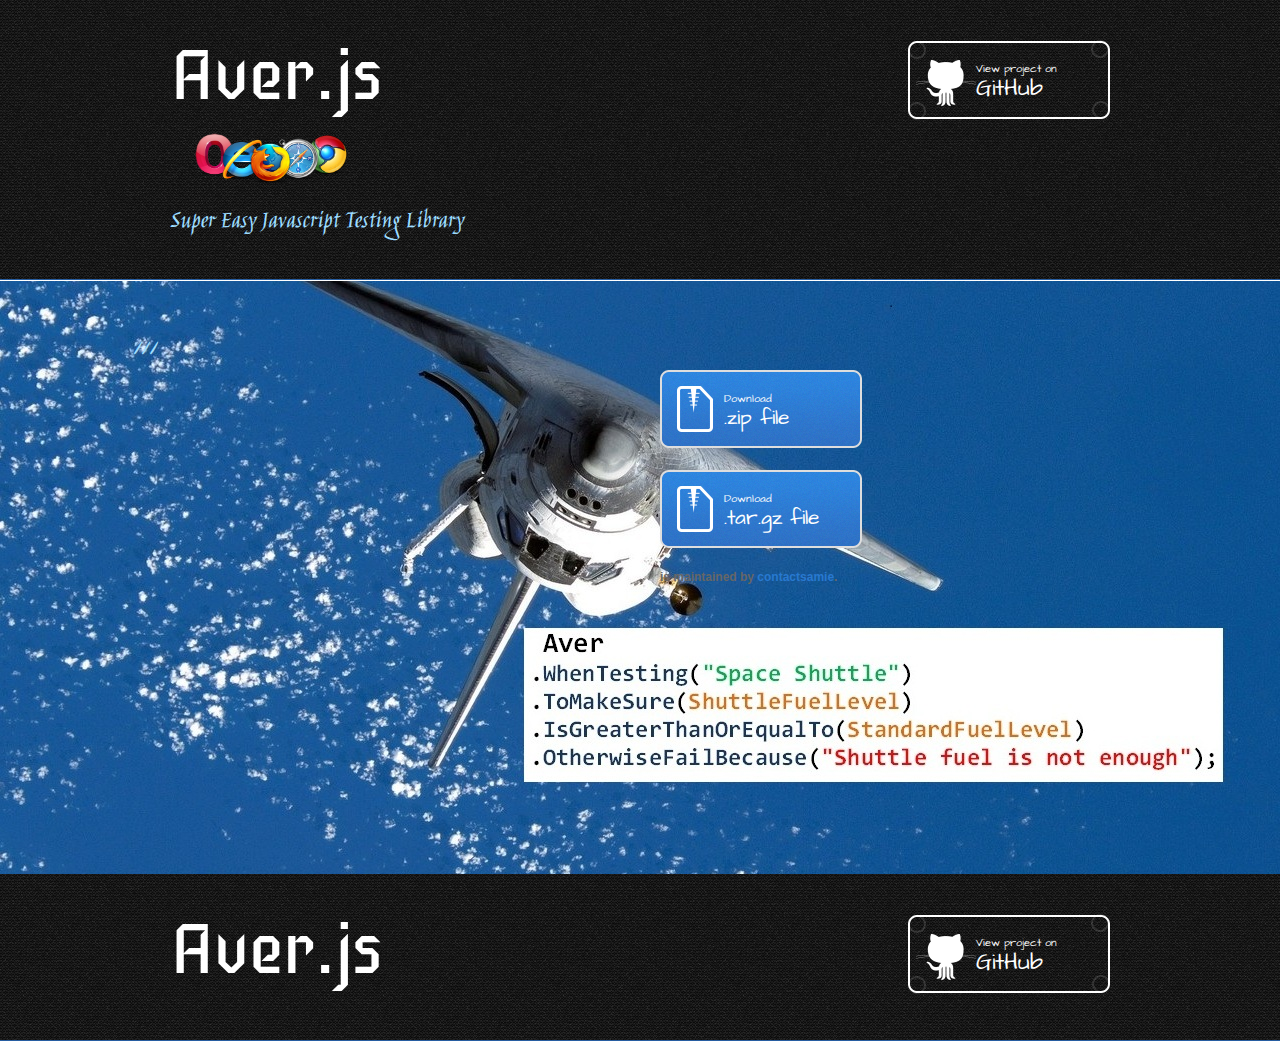
==== commit c21433c4: "Aver" ====
--- a/index.html
+++ b/index.html
@@ -22,8 +22,10 @@
   
     <header>
       <div class="inner">
-        <h1 style="font-family: 'Iceberg', cursive;font-weight: 400; ">Aver.js</h1>
+        <h1 style="font-family: 'Iceberg', cursive;font-weight: 400; ">Aver.js </h1>
+		 <img src="images/cb.png" width="200px" />
         <h2 style="font-family:  'Jim Nightshade', cursive;font-weight: 400; ">Super Easy Javascript Testing Library</h2>
+		
         <a href="https://github.com/contactsamie/Aver" class="button"><small>View project on</small>GitHub</a>
       </div>
     </header>
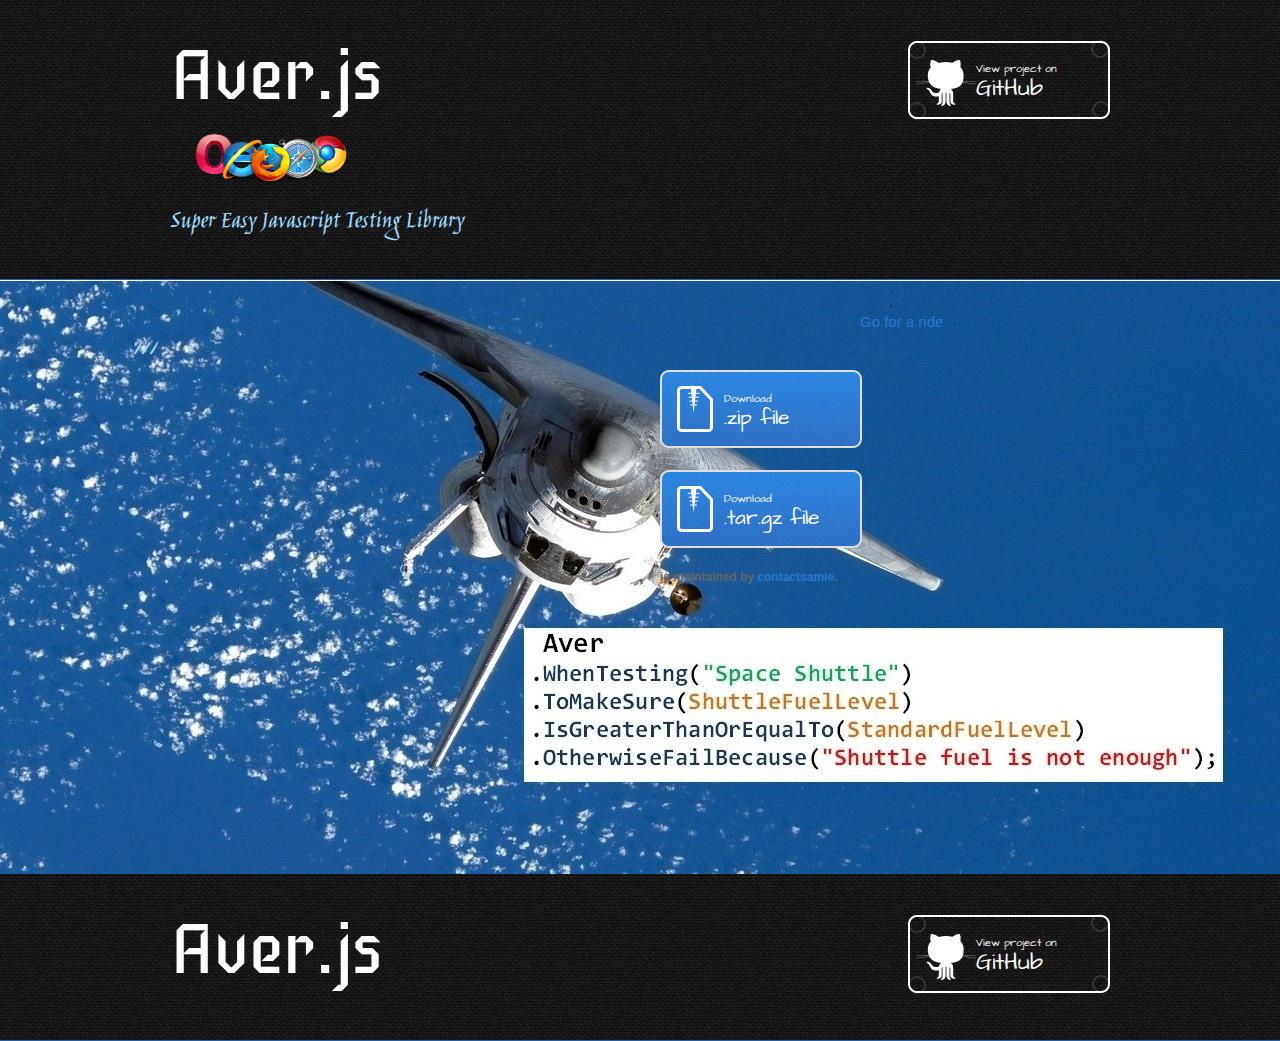
==== commit d5b78bfd: "Aver" ====
--- a/index.html
+++ b/index.html
@@ -51,6 +51,8 @@
 
         </aside>
 		</section>
+		
+		 <p class="repo-owner"><a href="http://contactsamie.github.io/Aver/images/vid.mov">Go for a ride</a> 
       </div>
     </div>
 	
